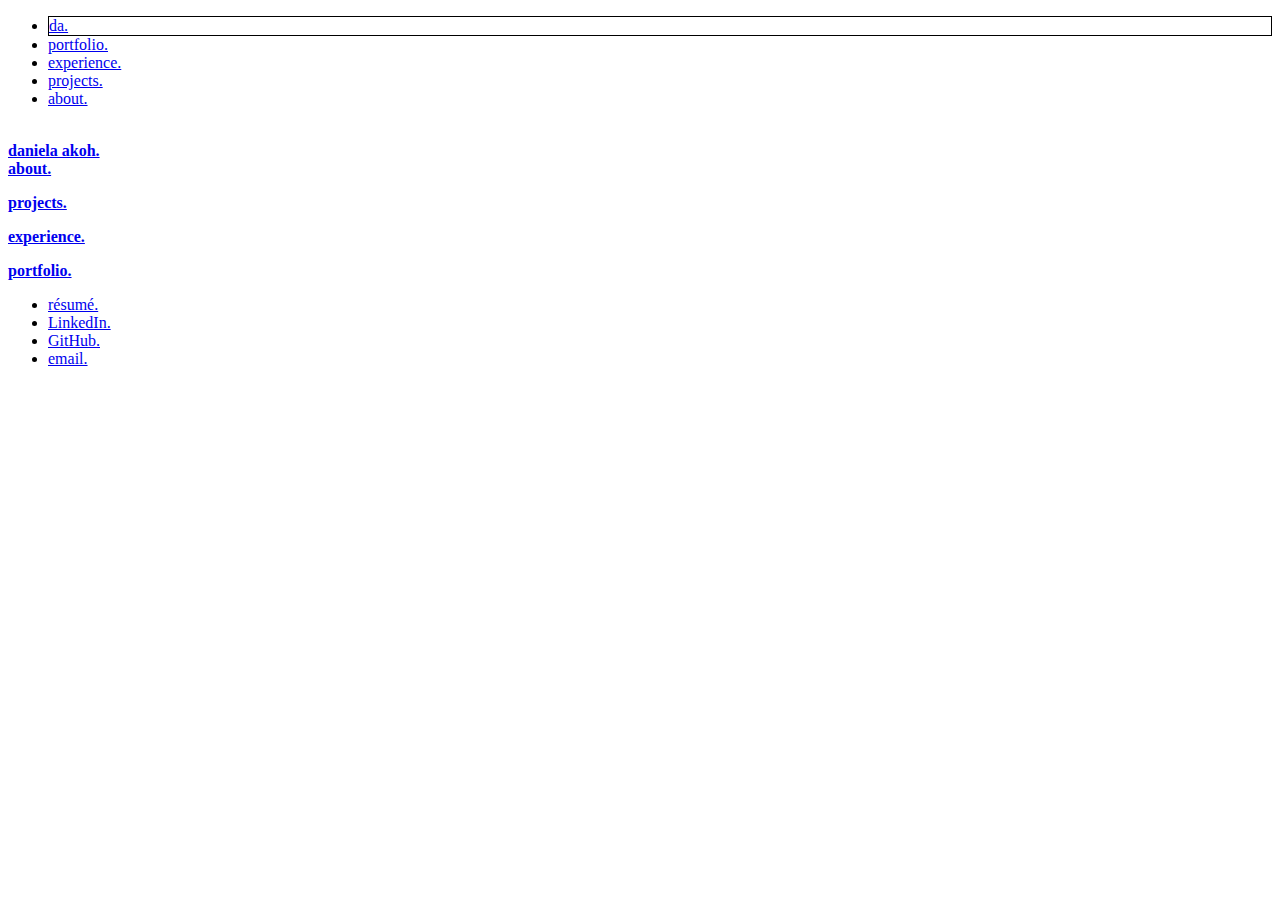
==== index.html @ e44bd75b "added index.html" ====
<!DOCTYPE html>
<head>
    <title>daniela akoh.</title>
    <link rel="stylesheet"  type="text/css"  href="danielaakohstyles.css">
    <link rel="stylesheet"  type="text/css"  href="css/montserratstyles.css">
    <meta name="viewport" content="width=device-width, initial-scale=1.0">
  </head>
    <body>
    
    <ul class="topnav">
      <li style="border-width:1px; border-style:solid; border-color: black; font-family: 'Montserrat'"><a class="active" href="#da.">da.</a></li>
      <li class="right"><a href="#portfolio.">portfolio.</a></li>
      <li class="right"><a href="#experience.">experience.</a></li>
      <li class="right"><a href="#projects.">projects.</a></li>
      <li class="right"><a href="#about.">about.</a></li>
    </ul>
  
    <br>

      <div class="header">
        <a href="#da."><b>daniela akoh.</b></a>
      </div>

    <div class="about">
      <a href="#about."><b>about.</b></a>
      <p></p>
    </div>

    <div class="projects">
      <a href="#projects."><b>projects.</b></a>
      <p></p>
    </div>

    <div class="experience">
      <a href="#experience."><b>experience.</b></a>
      <p></p>
    </div>

    <div class="portfolio">
      <a href="#portfolio."><b>portfolio.</b></a>
      <p></p>
    </div>

    <!-- <div class="contact">
      <b>contact.</b> <br>
    </div> -->

    <ul class="contact">
      <li class="right"><a href="danielaakohresume.pdf" target="_blank">résumé.</a></li>
      <li class="right"><a href="https://www.linkedin.com/in/daniela-akoh-a33811200/" target="_blank">LinkedIn.</a></li>
      <li class="right"><a href="https://github.com/DanielaAA518" target="_blank">GitHub.</a></li>
      <li class="right"><a href="mailto:danielaakoh@gmail.com">email.</a></li>
    </ul>

    </body>
</html>
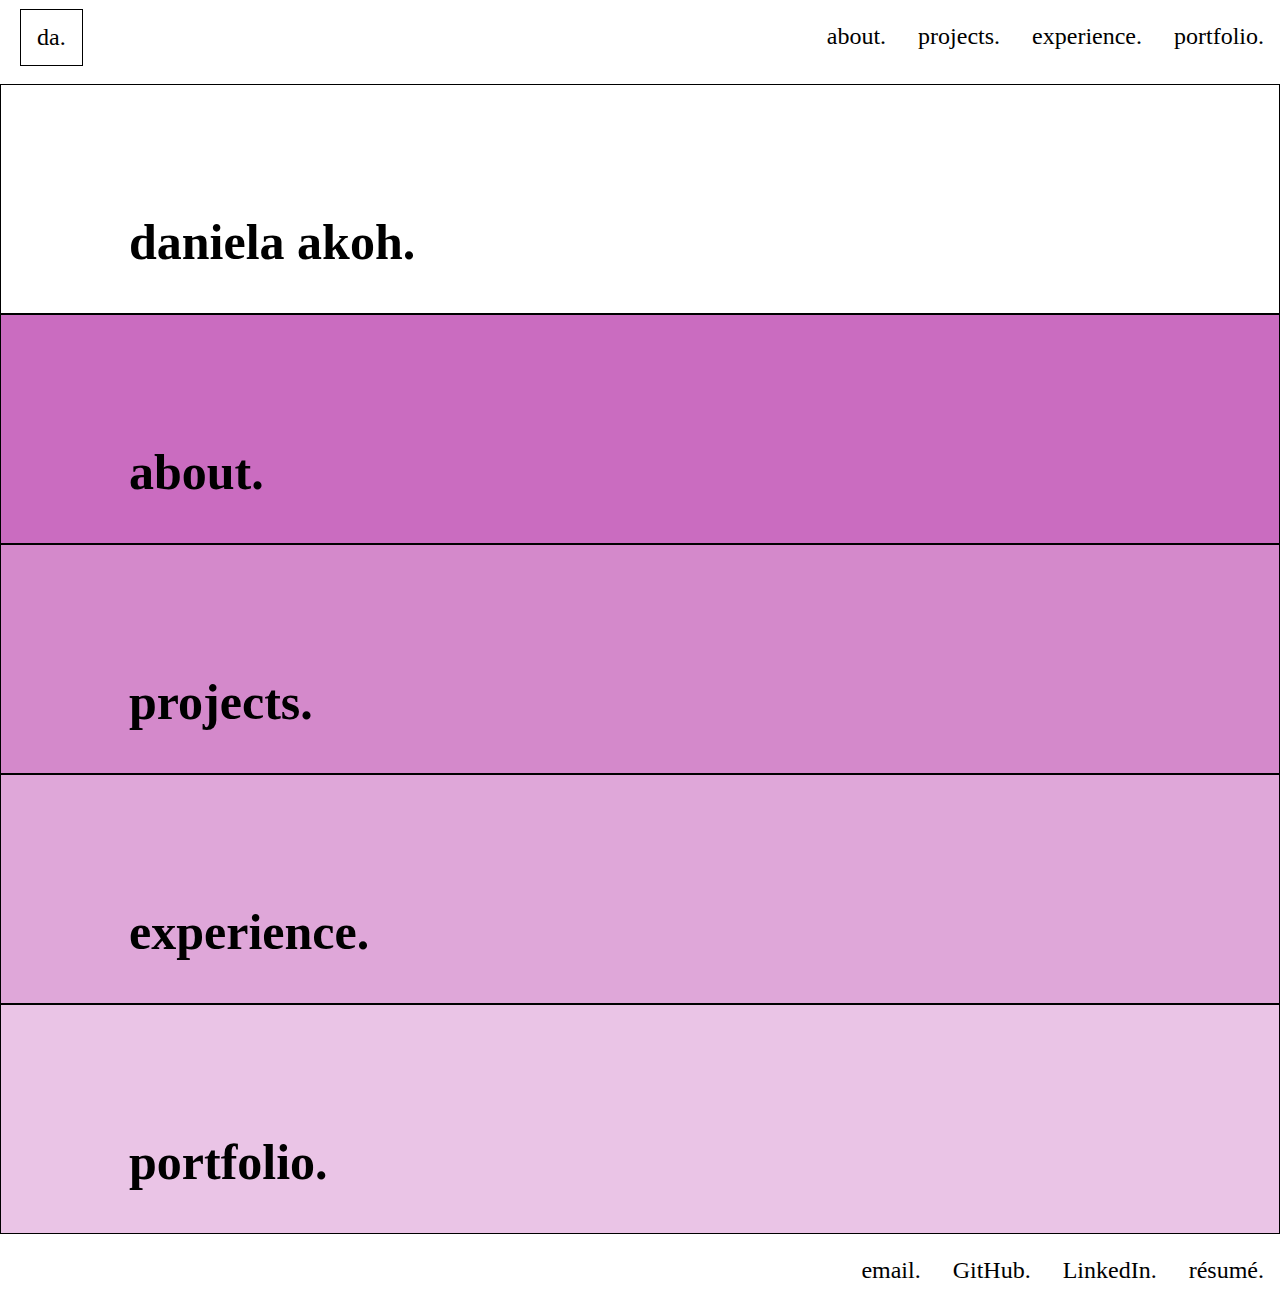
==== commit 1432b5c0: "update index.html" ====
--- a/index.html
+++ b/index.html
@@ -12,7 +12,7 @@
       <li class="right"><a href="#portfolio.">portfolio.</a></li>
       <li class="right"><a href="#experience.">experience.</a></li>
       <li class="right"><a href="#projects.">projects.</a></li>
-      <li class="right"><a href="#about.">about.</a></li>
+      <li class="right"><a href="https://danielaaa518.github.io/about.html">about.</a></li>
     </ul>
   
     <br>
--- a/danielaakohstyles.css
+++ b/danielaakohstyles.css
@@ -0,0 +1,191 @@
+
+    body {margin: 0;}
+    
+    ul.topnav {
+      list-style-type: none;
+      margin: 0;
+      padding-left: 20px;
+      padding-top: 9px;
+      overflow: hidden;
+      background-color: #fff;
+    }
+    
+    ul.topnav li {float: left;}
+    
+    ul.topnav li a {
+      display: block;
+      color: #000;
+      text-align: center;
+      padding: 14px 16px;
+      text-decoration: none;
+      font-family: 'Montserrat';
+      font-size: 24px;
+    }
+
+    ul.topnav li a:hover:not(.active) {background-color: #fff;}
+    
+    ul.topnav li a.active {background-color: #fff;}
+    
+    ul.topnav li.right {float: right;}
+
+    ul.contact {
+        list-style-type: none;
+        margin: 0;
+        padding-left: 20px;
+        padding-top: 9px;
+        overflow: hidden;
+        bottom: 0;
+        background-color: #fff;
+      }
+      
+      ul.contact li {float: right;}
+      
+      ul.contact li a {
+        display: block;
+        color: #000;
+        text-align: center;
+        padding: 14px 16px;
+        text-decoration: none;
+        font-family: 'Montserrat';
+        font-size: 24px;
+      }
+    
+    @media screen and (max-width: 600px) {
+      ul.topnav li.right, 
+      ul.topnav li {float: none;}
+      ul.contact li {float: center;}
+    }
+
+    .split {
+        height: 60%;
+        width: 50%;
+        top: 5;
+        padding-top: 20px;
+    }
+
+    .left {
+        left: 0;
+        text-align: center;
+    }
+
+    .right {
+        right: 0;
+    }
+
+    .centered {
+        position: absolute;
+        top: 18%;
+        left: 50%;
+        text-align: center;
+    }
+
+    .centered {
+        position: absolute;
+        top: 18%;
+        right: 50%;
+        text-align: center;
+    }
+
+    /* .img {
+        width: 50%;
+        box-shadow: -5px -5px #a8139c, -10px -10px #be43b5, -15px -15px #d489ce, -20px -20px #eac4e7;
+    } */
+
+    .responsive {
+        width: 100%;
+        height: auto;
+    }
+
+    .header{
+        font-size: 50px;
+        color: black;
+        font-family:'Montserrat';
+        height: 100px;
+        border-width:1px;
+        border-style:solid;
+        border-color: black;
+        background-color: #ffffff;
+        background-size: contain;
+        background-repeat: no-repeat;
+        padding-top: 10%;
+        padding-left: 10%;
+        a {text-decoration: none; color: #000000;}
+      }
+
+    .about{
+        font-size: 50px;
+        color: black;
+        font-family:'Montserrat';
+        height: 100px;
+        border-width:1px;
+        border-style:solid;
+        border-color: black;
+        background-color: #CA6CC0;
+        background-size: contain;
+        background-repeat: no-repeat;
+        padding-top: 10%;
+        padding-left: 10%;
+        a {text-decoration: none; color: #000000;}
+      }
+
+    .projects{
+        font-size: 50px;
+        color: black;
+        font-family:'Montserrat';
+        height: 100px;
+        border-width:1px;
+        border-style:solid;
+        border-color: black;
+        background-color: #d489cb;
+        background-size: contain;
+        background-repeat: no-repeat;
+        padding-top: 10%;
+        padding-left: 10%;
+        a {text-decoration: none; color: #000000;}
+      }
+
+      .experience{
+        font-size: 50px;
+        color: black;
+        font-family:'Montserrat';
+        height: 100px;
+        border-width:1px;
+        border-style:solid;
+        border-color: black;
+        background-color: #dfa7d9;
+        background-size: contain;
+        background-repeat: no-repeat;
+        padding-top: 10%;
+        padding-left: 10%;
+        a {text-decoration: none; color: #000000;}
+      }
+
+      .portfolio{
+        font-size: 50px;
+        color: black;
+        font-family:'Montserrat';
+        height: 100px;
+        border-width:1px;
+        border-style:solid;
+        border-color: black;
+        background-color: #eac4e6;
+        background-size: contain;
+        background-repeat: no-repeat;
+        padding-top: 10%;
+        padding-left: 10%;
+        a {text-decoration: none; color: #000000;}
+      }
+
+      .contact2{
+        font-size: 50px;
+        color: black;
+        font-family:'Montserrat';
+        height: 100px;
+        background-color: #ffffff;
+        background-size: contain;
+        background-repeat: no-repeat;
+        padding-top: 10%;
+        padding-left: 10%;
+        a {text-decoration: none; color: #000000;}
+      }
+
